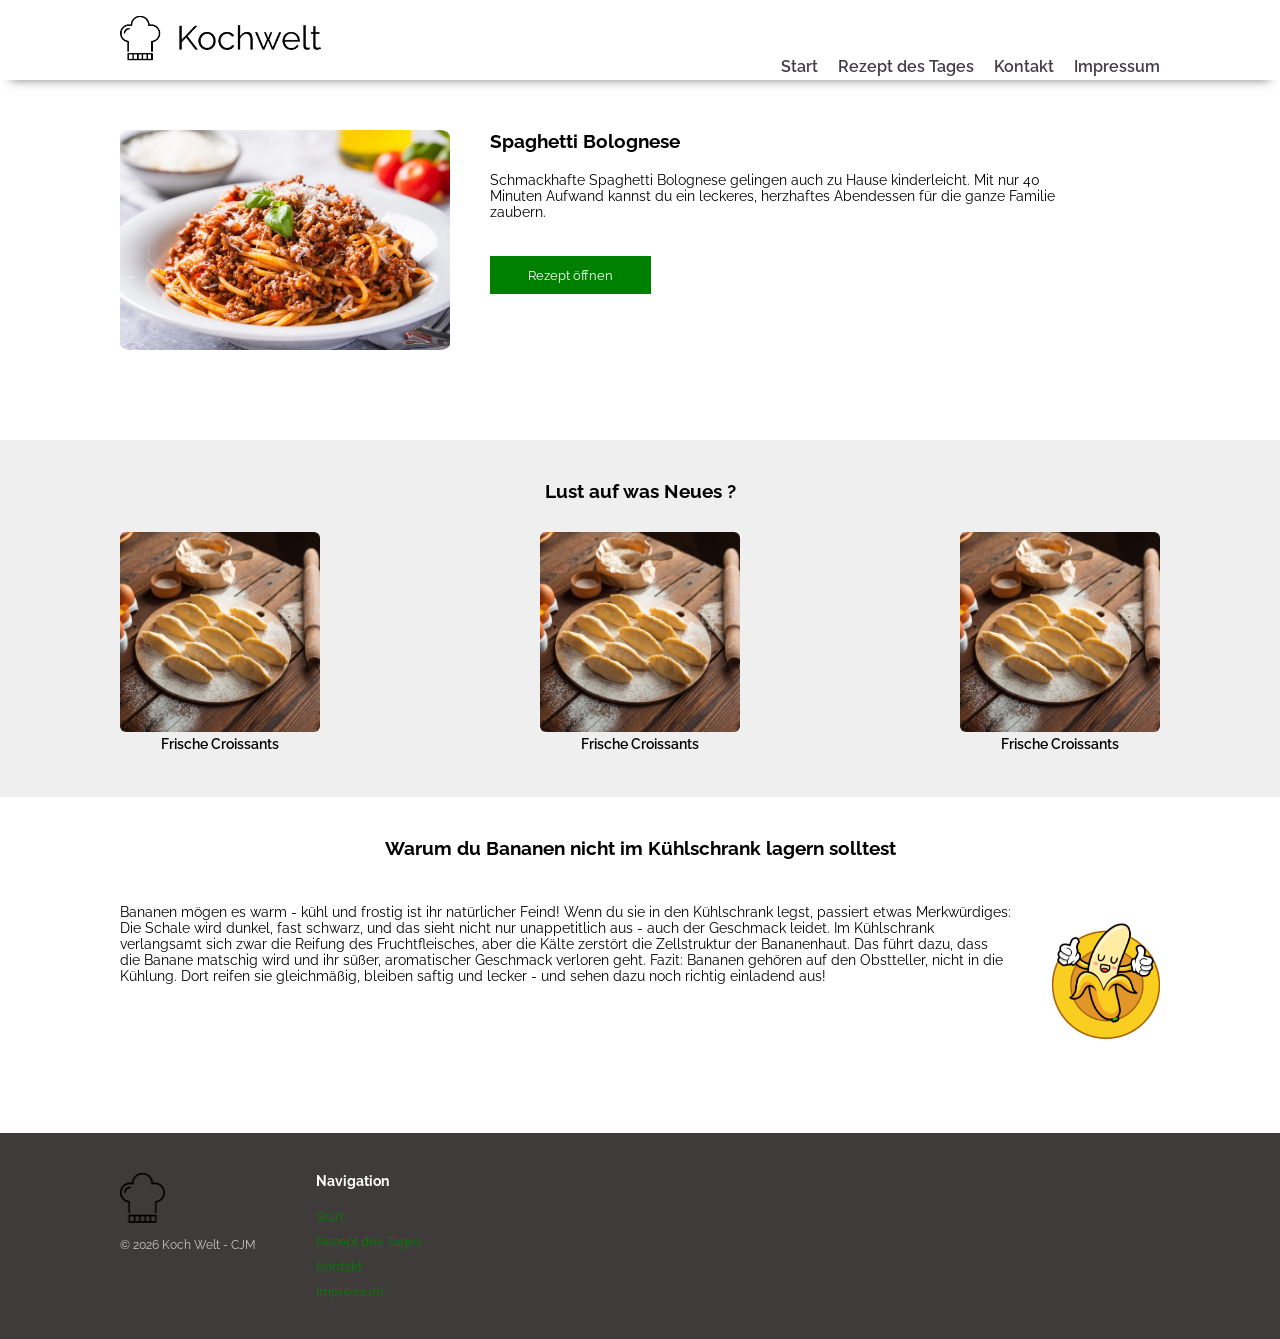
==== index.html @ 8b884666 "Update: Änderungen in index, manuel-von-k und recipe.css" ====
<!DOCTYPE html>
<html lang="en">
<head>
    <meta charset="UTF-8">
    <meta name="viewport" content="width=device-width, initial-scale=1.0">
    <title>Koch Welt</title>
    <link rel="icon" type="image/png" href="./img/logo_small.png">

    <link rel="stylesheet" href="./styles/global.css">
    <link rel="stylesheet" href="./styles/index.css">
    <link rel="preconnect" href="https://fonts.googleapis.com">
    <link rel="preconnect" href="https://fonts.gstatic.com" crossorigin>
    <script src="./scripts/rezept.js" ></script>
    <script src="./scripts/hamburger.js"></script>
    <link href="https://fonts.googleapis.com/css2?family=Raleway:wght@300;400;600;700&display=swap" rel="stylesheet">
</head>
<body>
    

    <header>
        <div class="container">
            <div class="logo">
                <img src="./img/logo.png" alt="Koch Welt Logo" 
                onclick="window.location.href='#'" 
                style="cursor: pointer;">
            </div>
            <button class="hamburger" aria-label="Navigation">
                <img src="./img/icons/hamburger.png" alt="Menu">
            </button>
            <nav class="nav-menu">
                <ul>
                    <li><a href="/">Start</a></li>
                    <li><a href="/recipe-bolognes.html">Rezept des Tages</a></li>
                    <li><a href="/contact.html">Kontakt</a></li>
                    <li><a href="/impressum.html">Impressum</a></li>
                </ul>
            </nav>
        </div>
    </header>


    <main>
        <section class="hero">
            <div class="container">
                <article>
                    <img src="./img/spaghetti-bolognese.webp" alt="Bild von einem croissant">
                    <div class="text">
                        <h2>Spaghetti Bolognese</h2>
                        <p>Schmackhafte Spaghetti Bolognese gelingen auch zu Hause kinderleicht. Mit nur 40 Minuten Aufwand kannst du ein leckeres, herzhaftes Abendessen für die ganze Familie zaubern.</p>
                        <button onclick="window.location.href='/recipes/manuel-von-k/index.html'">Rezept öffnen</button>
                    </div>
                </article>
            </div>
        </section>

        <section class="featured-recipes">
            <div class="container">
                <h2>Lust auf was Neues ?</h2>

                <div class="cards">
                    <article>
                        <figure>
                            <img src="./img/croissant.jpg" alt="Bild von einem croissant">
                            <figcaption>Frische Croissants</figcaption>
                        </figure>
                    </article>

                    <article>
                        <figure>
                            <img src="./img/croissant.jpg" alt="Bild von einem croissant">
                            <figcaption>Frische Croissants</figcaption>
                        </figure>
                    </article>

                    <article>
                        <figure>
                            <img src="./img/croissant.jpg" alt="Bild von einem croissant">
                            <figcaption>Frische Croissants</figcaption>
                        </figure>
                    </article>
                </div>
            </div>
        </section>

        <section class="comparison">
            <div class="container">
                <div class="content">
                    <h2>Warum du Bananen nicht im Kühlschrank lagern solltest</h2>
                    <div class="lower">
                        <p>
                            Bananen mögen es warm - kühl und frostig ist ihr natürlicher Feind! Wenn du sie in den Kühlschrank legst, passiert etwas Merkwürdiges: Die Schale wird dunkel, fast schwarz, und das sieht nicht nur unappetitlich aus - auch der Geschmack leidet.
                            Im Kühlschrank verlangsamt sich zwar die Reifung des Fruchtfleisches, aber die Kälte zerstört die Zellstruktur der Bananenhaut. Das führt dazu, dass die Banane matschig wird und ihr süßer, aromatischer Geschmack verloren geht.
                            Fazit: Bananen gehören auf den Obstteller, nicht in die Kühlung. Dort reifen sie gleichmäßig, bleiben saftig und lecker - und sehen dazu noch richtig einladend aus!       
                        </p>
                        <div class="image">
                            <img src="./img/banana.png" alt="Banane">
                        </div>
                    </div>
                </div>
            </div>
        </section>
    </main>


    <footer>
        <div class="container">
            <div class="logo-section">
                <img src="./img/logo_small.png" alt="Koch Welt Logo" onclick="window.location.href='/'" style="cursor: pointer;">
                <p>© 2026 Koch Welt - CJM</p>
            </div>
            <div class="links-section">
                <h3>Navigation</h3>
                <a href="/">Start</a>
                <a href="/recipe-bolognes.html">Rezept des Tages</a>
                <a href="/contact.html">Kontakt</a>
                <a href="/impressum.html">Impressum</a>
            </div>
        </div>
    </footer>
</body>
</html>
---- styles/global.css ----
:root {
    --spacing-padding: 120px;
}

/* Responsive Padding */
@media (max-width: 1024px) {
    :root {
        --spacing-padding: 80px;
    }
}

@media (max-width: 767px) {
    :root {
        --spacing-padding: 40px;
    }
}

* {
    margin: 0;
    padding: 0;
    box-sizing: border-box;
    font-family: Raleway;
}

body {
    display: flex;
    flex-direction: column;
    min-height: 100vh;
}

.container {
    max-width: 1440px;
    margin: 0 auto;
    padding: 0 var(--spacing-padding);
    width: 100%;
}

header {
    background-color: #fff;
    height: 80px;
    width: 100%;
    position: relative;
    display: flex;
    align-items: center;
    box-shadow: 0 10px 10px -10px rgba(0,0,0,0.5);
    margin-bottom: 10px;
}

header .container {
    display: flex;
    justify-content: space-between; 
    align-items: flex-start;
    width: 100%;
}

header .logo img {
    height: 68px;
    align-self: center;
}

header nav {
    margin-top: auto;
}

/* Hamburger Button */
.hamburger {
    display: none;
    background: none;
    border: none;
    cursor: pointer;
    padding: 10px;
    transition: all 0.3s ease;
    align-self: center;
}

.hamburger img {
    height: 24px;
    width: 24px;
    object-fit: contain;
}

.hamburger:hover {
    transform: scale(1.1);
}

/* Mobile Menu */
.nav-menu {
    display: flex;
}

/* Tablet und kleiner */
@media (max-width: 1024px) {
    header {
        height: 70px;
    }

    .hamburger {
        display: flex;
    }

    .nav-menu {
        position: absolute;
        top: 70px;
        left: 0;
        width: 100%;
        background-color: #fff;
        flex-direction: column;
        box-shadow: 0 10px 10px -10px rgba(0,0,0,0.5);
        max-height: 0;
        overflow: hidden;
        transition: max-height 0.3s ease;
    }

    .nav-menu.active {
        max-height: 300px;
    }

    .nav-menu ul {
        flex-direction: column;
        gap: 0;
        padding: 0 var(--spacing-padding);
    }

    .nav-menu li {
        padding: 15px 0;
        border-bottom: 1px solid rgb(239,239,239);
    }

    .nav-menu a {
        display: block;
    }

    header nav {
        align-self: unset;
        margin-bottom: 0;
    }
}

/* Mobile Phones (unter 768px) */
@media (max-width: 767px) {
    header {
        height: 60px;
    }

    .hamburger {
        display: flex;
    }

    .nav-menu {
        position: absolute;
        top: 60px;
        left: 0;
        width: 100%;
    }

    .nav-menu ul {
        padding: 0 var(--spacing-padding);
    }

    header .container {
        padding: 0 var(--spacing-padding);
    }
}

/* Tablet (768px - 1024px) */
@media (min-width: 768px) and (max-width: 1024px) {
    header nav ul {
        gap: 15px;
    }

    header nav a {
        font-size: 14px;
    }
}

/* Desktop (über 1024px) */
@media (min-width: 1025px) {
    .hamburger {
        display: none;
    }

    .nav-menu {
        display: flex !important;
        position: static;
        width: auto;
        background-color: transparent;
        box-shadow: none;
        max-height: unset;
    }

    header nav {
        align-self: flex-end;
        margin-bottom: 0px;
    }
}

header nav ul {
    list-style: none;
    display: flex;
    gap: 20px;
}

header nav a {
    text-decoration: none;
    color: rgb(64,59,73);
    font-weight: 600;
}

header nav a:hover {
    color: rgb(0,128,0);
    text-decoration: underline;
    text-decoration-thickness: 3px;
    text-underline-offset: 0.3em;
}

h2 {
    margin-bottom: 20px;
    font-size: 19px;
}

p {
    font-size: 14px;
}


footer {
    position: relative;
    background-color: rgb(64,59,59);
    padding: 40px 0;
    margin-top: 60px;
}

footer .container {
    display: flex;
    justify-content: flex-start;
    flex-wrap: wrap;
    gap: 60px;
}

footer .logo-section {
    display: flex;
    flex-direction: column;
    align-items: start;
}

footer .logo-section img {
    height: 50px;
    margin-bottom: 15px;
    cursor: pointer;
}

footer .logo-section p {
    color: rgb(200, 200, 200);
    font-size: 12px;
}

footer .links-section {
    display: flex;
    flex-direction: column;
    gap: 10px;
}

footer .links-section h3 {
    color: white;
    font-size: 14px;
    margin-bottom: 10px;
}

footer .links-section a {
    color: rgb(0,128,0);
    text-decoration: none;
    font-size: 13px;
    transition: all 0.3s ease;
}

footer .links-section a:hover {
    text-decoration: underline;
    color: rgb(0,180,0);
}

main {
    margin: 0 auto;
    width: 100%;
    height: 100%;
}
---- styles/index.css ----
.hero {
    height: 300px;
    display: flex;
    align-items: center;
}

.hero article {
    display: flex;
    gap: 40px;
}

.hero button {
    background-color: rgb(0,128,0);
    color: white;
    padding: 11px 38px;
    margin-top: 36px;
    border: none;
    transition: all 0.3s ease;
}

.hero button:hover {
    background-color: rgb(0,100,0);
    scale: 1.05;
    cursor: pointer;
}

.hero img {
    height: 220px;
    border-radius: 3%;
}

.hero .text {
    max-width: 600px;
}

.featured-recipes {
    margin-top: 50px;
    background-color: rgb(239,239,239);
    width: 100%;
}

.featured-recipes .container {
    padding: 20px var(--spacing-padding);
}

.featured-recipes h2 {
    text-align: center;
    margin-top: 20px;
}

.cards {
    display: flex;
    justify-content: space-between;
    margin-top: 30px;
}



.cards article {
    flex: 0 1 auto;
    display: flex;
    flex-direction: column;
    align-items: center;
    margin-bottom: 25px;
}

.cards article:hover {
    transform: scale(1.01);
    transition: all 0.1s ease;
    cursor: pointer;
}

.cards img {
    height: 200px;
    width: 200px;
    object-fit: cover;
    border-radius: 3%;
}

figcaption {
    text-align: center;
    font-size: 14px;
    font-weight: 600;
}

.comparison {
    display: flex;
    flex-direction: row;
    margin-top: 40px;
    padding-bottom: 30px;
}

.comparison .content {
    display: flex;
    flex-direction: column;
    flex: 1;
}

.comparison .lower {
    display: flex;
    flex-direction: row;
}

.comparison .container {
    display: flex; 
}

.comparison .image img {
    height: 160px;
    border-radius: 3%; 
    object-fit: contain;     
    margin: 0;
}

.comparison h2 {
    text-align: center;
}

.comparison p {
    padding-top: 25px;
    padding-right: 40px;
}
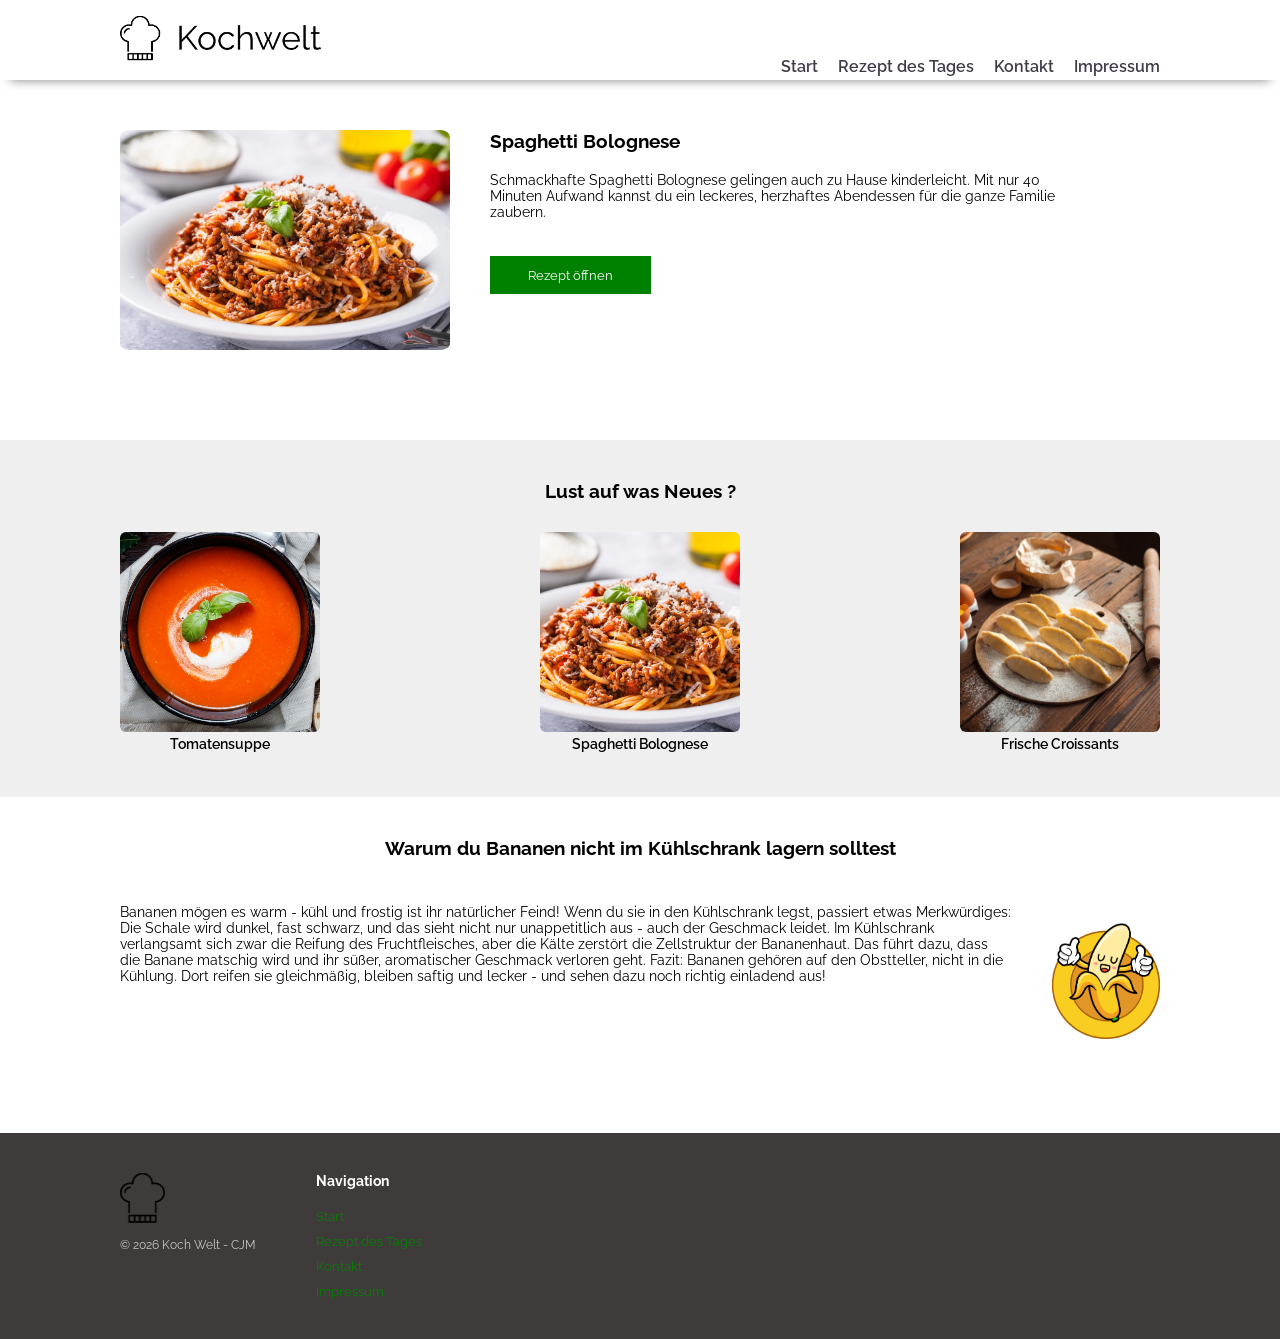
==== commit 03f8591b: "FEAT: rezept-page (jannis) fertiggestellt" ====
--- a/index.html
+++ b/index.html
@@ -58,17 +58,17 @@
                 <h2>Lust auf was Neues ?</h2>
 
                 <div class="cards">
-                    <article>
+                    <article onclick="window.location.href='/recipes/jannis-r/index.html'">
                         <figure>
-                            <img src="./img/croissant.jpg" alt="Bild von einem croissant">
-                            <figcaption>Frische Croissants</figcaption>
+                            <img src="./img/tomatensuppe.png" alt="Bild von einer Tomatensuppe">
+                            <figcaption>Tomatensuppe</figcaption>
                         </figure>
                     </article>
 
-                    <article>
+                    <article onclick="window.location.href='/recipes/manuel-von-k/index.html'">
                         <figure>
-                            <img src="./img/croissant.jpg" alt="Bild von einem croissant">
-                            <figcaption>Frische Croissants</figcaption>
+                            <img src="./img/spaghetti-bolognese.webp" alt="Bild von Spaghetti Bolognese">
+                            <figcaption>Spaghetti Bolognese</figcaption>
                         </figure>
                     </article>
 
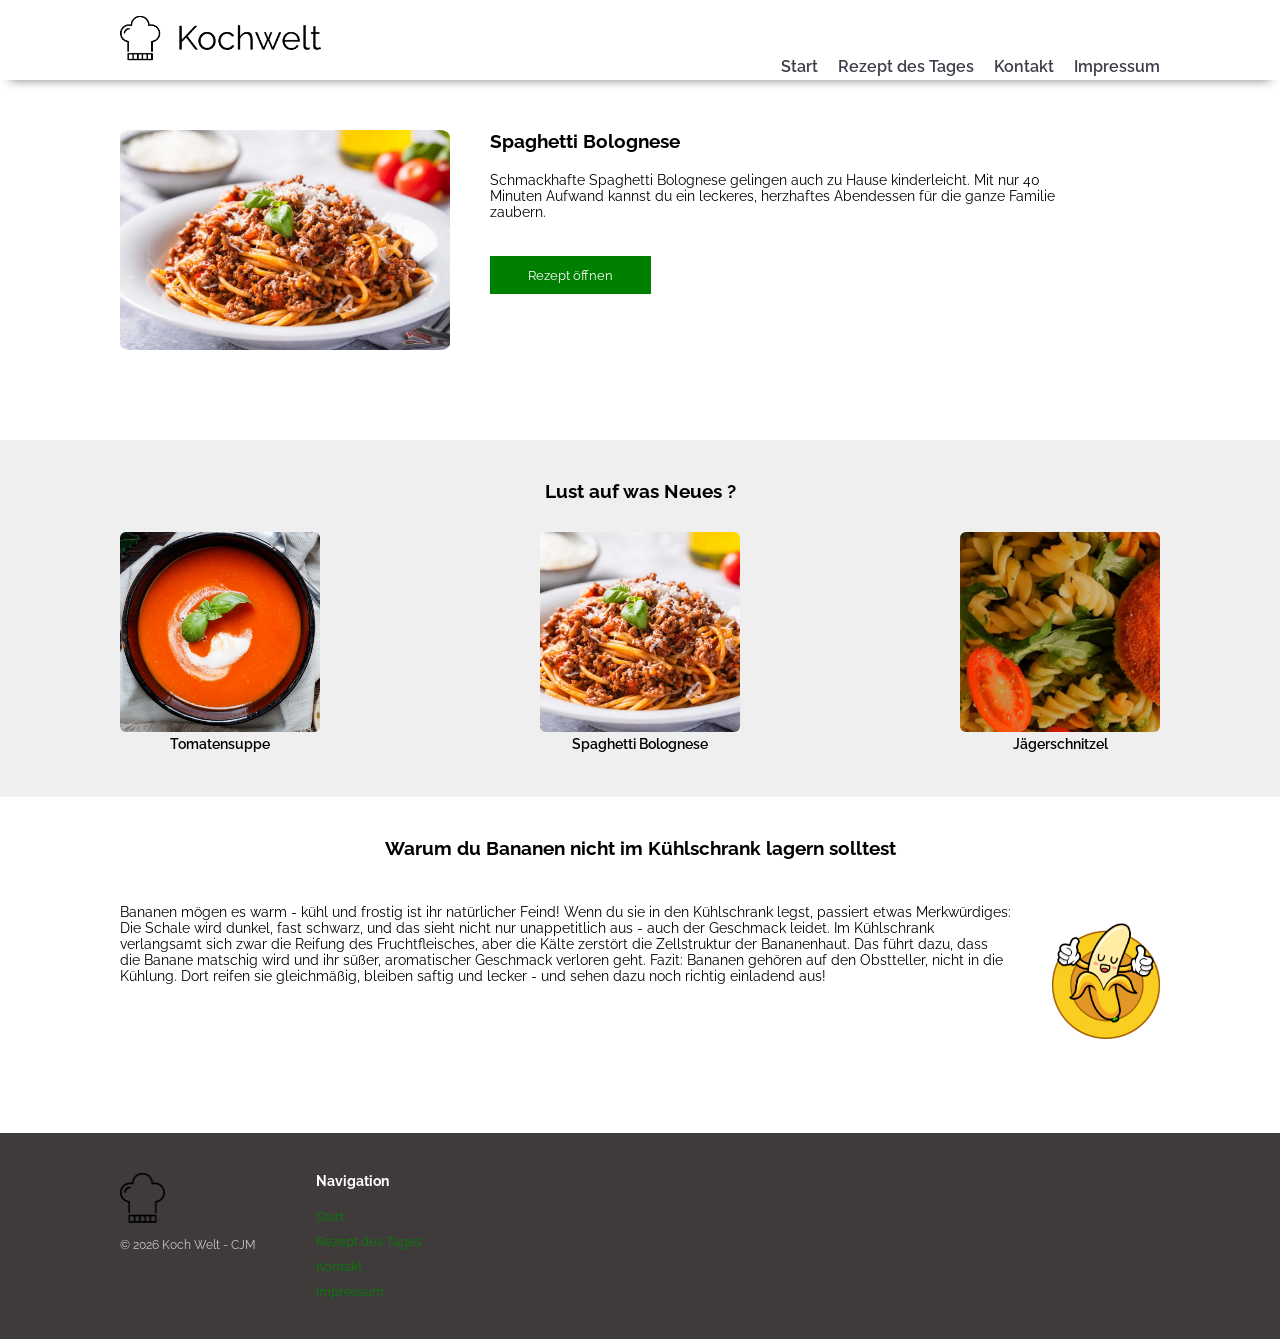
==== commit ac8fb742: "Update: added collin-recipe , move rezept.js to body for .addEventListener" ====
--- a/index.html
+++ b/index.html
@@ -4,13 +4,12 @@
     <meta charset="UTF-8">
     <meta name="viewport" content="width=device-width, initial-scale=1.0">
     <title>Koch Welt</title>
-    <link rel="icon" type="image/png" href="./img/logo_small.png">
+    <link rel="icon" type="image/png" href="./img/favicon.ico">
 
     <link rel="stylesheet" href="./styles/global.css">
     <link rel="stylesheet" href="./styles/index.css">
     <link rel="preconnect" href="https://fonts.googleapis.com">
     <link rel="preconnect" href="https://fonts.gstatic.com" crossorigin>
-    <script src="./scripts/rezept.js" ></script>
     <script src="./scripts/hamburger.js"></script>
     <link href="https://fonts.googleapis.com/css2?family=Raleway:wght@300;400;600;700&display=swap" rel="stylesheet">
 </head>
@@ -30,7 +29,7 @@
             <nav class="nav-menu">
                 <ul>
                     <li><a href="/">Start</a></li>
-                    <li><a href="/recipe-bolognes.html">Rezept des Tages</a></li>
+                    <li><a href="/recipes/manuel-von-k/index.html">Rezept des Tages</a></li>
                     <li><a href="/contact.html">Kontakt</a></li>
                     <li><a href="/impressum.html">Impressum</a></li>
                 </ul>
@@ -43,7 +42,7 @@
         <section class="hero">
             <div class="container">
                 <article>
-                    <img src="./img/spaghetti-bolognese.webp" alt="Bild von einem croissant">
+                    <img src="./img/spaghetti-bolognese.webp" alt="Bild von Spaghetti Bolognese">
                     <div class="text">
                         <h2>Spaghetti Bolognese</h2>
                         <p>Schmackhafte Spaghetti Bolognese gelingen auch zu Hause kinderleicht. Mit nur 40 Minuten Aufwand kannst du ein leckeres, herzhaftes Abendessen für die ganze Familie zaubern.</p>
@@ -72,10 +71,10 @@
                         </figure>
                     </article>
 
-                    <article>
+                    <article onclick="window.location.href='/recipes/collin-h/index.html'">
                         <figure>
-                            <img src="./img/croissant.jpg" alt="Bild von einem croissant">
-                            <figcaption>Frische Croissants</figcaption>
+                            <img src="./img/jaegerschnitzel.jpg" alt="Bild von einem Jägerschnitzel">
+                            <figcaption>Jägerschnitzel</figcaption>
                         </figure>
                     </article>
                 </div>
@@ -111,7 +110,7 @@
             <div class="links-section">
                 <h3>Navigation</h3>
                 <a href="/">Start</a>
-                <a href="/recipe-bolognes.html">Rezept des Tages</a>
+                <a href="/recipes/manuel-von-k/index.html">Rezept des Tages</a>
                 <a href="/contact.html">Kontakt</a>
                 <a href="/impressum.html">Impressum</a>
             </div>
--- a/styles/index.css
+++ b/styles/index.css
@@ -120,3 +120,48 @@
     padding-top: 25px;
     padding-right: 40px;
 }
+
+@media (max-width: 800px) {
+
+    body {
+        text-align: center;
+    }
+    .cards {
+        display: flex;
+        flex-direction: column;
+        gap: 16px;
+    }
+
+    .cards img {
+        width: 100%;
+        height: 200px;
+        object-fit: cover;
+    }
+
+.hero article {
+    display: flex;
+    flex-direction: column;
+    gap: 20px;
+    height: 200px;
+
+}
+.hero img {
+        width: 100%;
+        height: 100px;
+        object-fit: cover;
+
+}
+.hero {
+    height: 400px;
+}
+.comparison .lower {
+    display: flex;
+    flex-direction: column;
+
+}
+.comparison p {
+    padding-right: 0px;
+    padding-right: 0px;
+
+}
+}
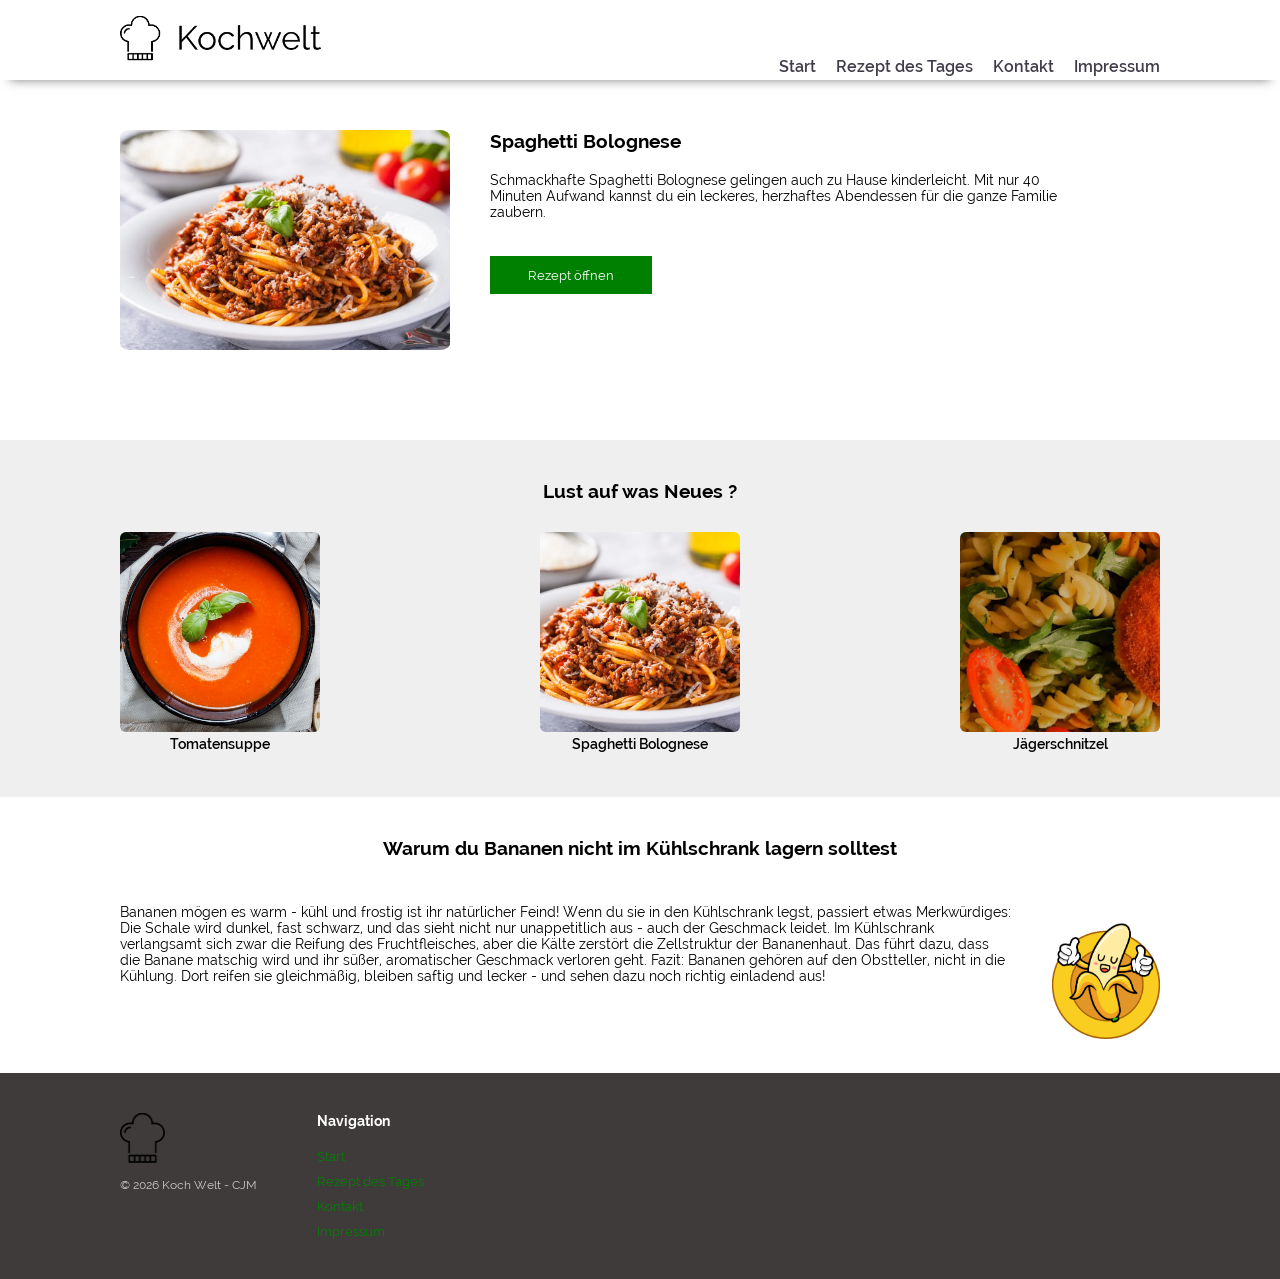
==== commit e9012d16: "refactor: Assets-Ordner erstellt, Bilder und Fonts lokal organisiert" ====
--- a/index.html
+++ b/index.html
@@ -4,14 +4,12 @@
     <meta charset="UTF-8">
     <meta name="viewport" content="width=device-width, initial-scale=1.0">
     <title>Koch Welt</title>
-    <link rel="icon" type="image/png" href="./img/favicon.ico">
+    <link rel="icon" type="image/png" href="./assets/img/favicon.ico">
 
+    <link rel="stylesheet" href="./styles/fonts.css">
     <link rel="stylesheet" href="./styles/global.css">
     <link rel="stylesheet" href="./styles/index.css">
-    <link rel="preconnect" href="https://fonts.googleapis.com">
-    <link rel="preconnect" href="https://fonts.gstatic.com" crossorigin>
     <script src="./scripts/hamburger.js"></script>
-    <link href="https://fonts.googleapis.com/css2?family=Raleway:wght@300;400;600;700&display=swap" rel="stylesheet">
 </head>
 <body>
     
@@ -19,12 +17,12 @@
     <header>
         <div class="container">
             <div class="logo">
-                <img src="./img/logo.png" alt="Koch Welt Logo" 
+                <img src="./assets/img/logo.png" alt="Koch Welt Logo" 
                 onclick="window.location.href='#'" 
                 style="cursor: pointer;">
             </div>
             <button class="hamburger" aria-label="Navigation">
-                <img src="./img/icons/hamburger.png" alt="Menu">
+                <img src="./assets/img/icons/hamburger.png" alt="Menu">
             </button>
             <nav class="nav-menu">
                 <ul>
@@ -42,7 +40,7 @@
         <section class="hero">
             <div class="container">
                 <article>
-                    <img src="./img/spaghetti-bolognese.webp" alt="Bild von Spaghetti Bolognese">
+                    <img src="./assets/img/spaghetti-bolognese.webp" alt="Bild von Spaghetti Bolognese">
                     <div class="text">
                         <h2>Spaghetti Bolognese</h2>
                         <p>Schmackhafte Spaghetti Bolognese gelingen auch zu Hause kinderleicht. Mit nur 40 Minuten Aufwand kannst du ein leckeres, herzhaftes Abendessen für die ganze Familie zaubern.</p>
@@ -59,21 +57,21 @@
                 <div class="cards">
                     <article onclick="window.location.href='/recipes/jannis-r/index.html'">
                         <figure>
-                            <img src="./img/tomatensuppe.png" alt="Bild von einer Tomatensuppe">
+                            <img src="./assets/img/tomatensuppe.png" alt="Bild von einer Tomatensuppe">
                             <figcaption>Tomatensuppe</figcaption>
                         </figure>
                     </article>
 
                     <article onclick="window.location.href='/recipes/manuel-von-k/index.html'">
                         <figure>
-                            <img src="./img/spaghetti-bolognese.webp" alt="Bild von Spaghetti Bolognese">
+                            <img src="./assets/img/spaghetti-bolognese.webp" alt="Bild von Spaghetti Bolognese">
                             <figcaption>Spaghetti Bolognese</figcaption>
                         </figure>
                     </article>
 
                     <article onclick="window.location.href='/recipes/collin-h/index.html'">
                         <figure>
-                            <img src="./img/jaegerschnitzel.jpg" alt="Bild von einem Jägerschnitzel">
+                            <img src="./assets/img/jaegerschnitzel.jpg" alt="Bild von einem Jägerschnitzel">
                             <figcaption>Jägerschnitzel</figcaption>
                         </figure>
                     </article>
@@ -92,7 +90,7 @@
                             Fazit: Bananen gehören auf den Obstteller, nicht in die Kühlung. Dort reifen sie gleichmäßig, bleiben saftig und lecker - und sehen dazu noch richtig einladend aus!       
                         </p>
                         <div class="image">
-                            <img src="./img/banana.png" alt="Banane">
+                            <img src="./assets/img/banana.png" alt="Banane">
                         </div>
                     </div>
                 </div>
@@ -104,7 +102,7 @@
     <footer>
         <div class="container">
             <div class="logo-section">
-                <img src="./img/logo_small.png" alt="Koch Welt Logo" onclick="window.location.href='/'" style="cursor: pointer;">
+                <img src="./assets/img/logo_small.png" alt="Koch Welt Logo" onclick="window.location.href='/'" style="cursor: pointer;">
                 <p>© 2026 Koch Welt - CJM</p>
             </div>
             <div class="links-section">
--- a/styles/fonts.css
+++ b/styles/fonts.css
@@ -0,0 +1,64 @@
+/* Raleway Font Faces */
+
+@font-face {
+    font-family: 'Raleway';
+    src: url('../assets/fonts/Raleway-Thin.ttf') format('truetype');
+    font-weight: 100;
+    font-style: normal;
+}
+
+@font-face {
+    font-family: 'Raleway';
+    src: url('../assets/fonts/Raleway-ExtraLight.ttf') format('truetype');
+    font-weight: 200;
+    font-style: normal;
+}
+
+@font-face {
+    font-family: 'Raleway';
+    src: url('../assets/fonts/Raleway-Light.ttf') format('truetype');
+    font-weight: 300;
+    font-style: normal;
+}
+
+@font-face {
+    font-family: 'Raleway';
+    src: url('../assets/fonts/Raleway-Regular.ttf') format('truetype');
+    font-weight: 400;
+    font-style: normal;
+}
+
+@font-face {
+    font-family: 'Raleway';
+    src: url('../assets/fonts/Raleway-Medium.ttf') format('truetype');
+    font-weight: 500;
+    font-style: normal;
+}
+
+@font-face {
+    font-family: 'Raleway';
+    src: url('../assets/fonts/Raleway-SemiBold.ttf') format('truetype');
+    font-weight: 600;
+    font-style: normal;
+}
+
+@font-face {
+    font-family: 'Raleway';
+    src: url('../assets/fonts/Raleway-Bold.ttf') format('truetype');
+    font-weight: 700;
+    font-style: normal;
+}
+
+@font-face {
+    font-family: 'Raleway';
+    src: url('../assets/fonts/Raleway-ExtraBold.ttf') format('truetype');
+    font-weight: 800;
+    font-style: normal;
+}
+
+@font-face {
+    font-family: 'Raleway';
+    src: url('../assets/fonts/Raleway-Heavy.ttf') format('truetype');
+    font-weight: 900;
+    font-style: normal;
+}
--- a/styles/global.css
+++ b/styles/global.css
@@ -227,7 +227,7 @@
     position: relative;
     background-color: rgb(64,59,59);
     padding: 40px 0;
-    margin-top: 60px;
+    margin-top: auto;
 }
 
 footer .container {
@@ -278,6 +278,91 @@
     color: rgb(0,180,0);
 }
 
+/* Footer Responsive */
+@media (max-width: 1024px) {
+    footer {
+        padding: 30px 0;
+    }
+
+    footer .container {
+        flex-direction: column;
+        gap: 30px;
+    }
+
+    footer .logo-section {
+        flex-direction: row;
+        align-items: center;
+        gap: 15px;
+    }
+
+    footer .logo-section img {
+        height: 40px;
+        margin-bottom: 0;
+    }
+
+    footer .logo-section p {
+        font-size: 11px;
+        margin: 0;
+    }
+
+    footer .links-section {
+        gap: 8px;
+    }
+
+    footer .links-section h3 {
+        font-size: 13px;
+        margin-bottom: 8px;
+    }
+
+    footer .links-section a {
+        font-size: 12px;
+    }
+}
+
+@media (max-width: 767px) {
+    footer {
+        padding: 20px 0;
+    }
+
+    footer .container {
+        flex-direction: column;
+        justify-content: center;
+        align-items: center;
+        gap: 20px;
+    }
+
+    footer .logo-section {
+        flex-direction: row;
+        align-items: center;
+        gap: 10px;
+    }
+
+    footer .logo-section img {
+        height: 30px;
+        margin-bottom: 0;
+    }
+
+    footer .logo-section p {
+        font-size: 10px;
+        margin: 0;
+    }
+
+    footer .links-section {
+        gap: 6px;
+        align-items: center;
+    }
+
+    footer .links-section h3 {
+        font-size: 12px;
+        margin-bottom: 6px;
+        text-align: center;
+    }
+
+    footer .links-section a {
+        font-size: 11px;
+    }
+}
+
 main {
     margin: 0 auto;
     width: 100%;
--- a/styles/index.css
+++ b/styles/index.css
@@ -132,10 +132,16 @@
         gap: 16px;
     }
 
+    .cards article {
+        width: 100%;
+    }
+
     .cards img {
         width: 100%;
+        max-width: 250px;
         height: 200px;
         object-fit: cover;
+        margin: 0 auto;
     }
 
 .hero article {
